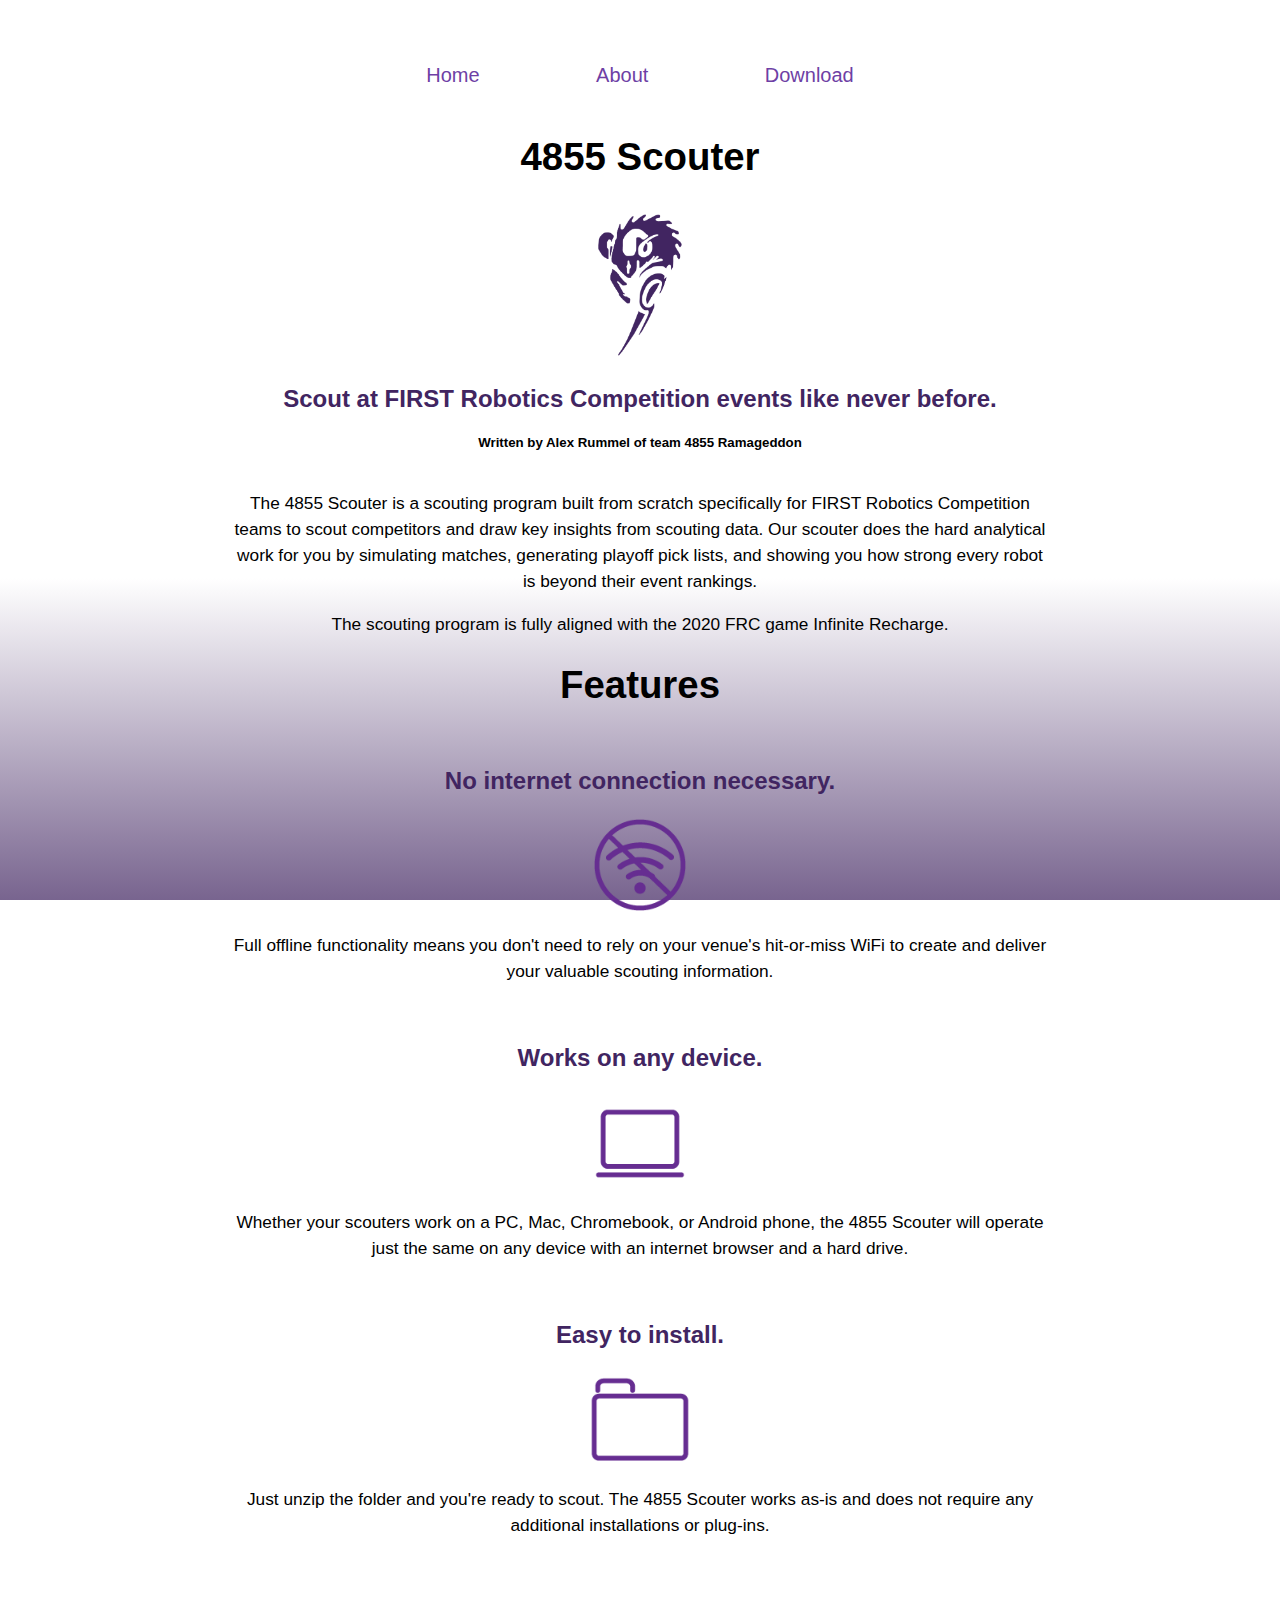
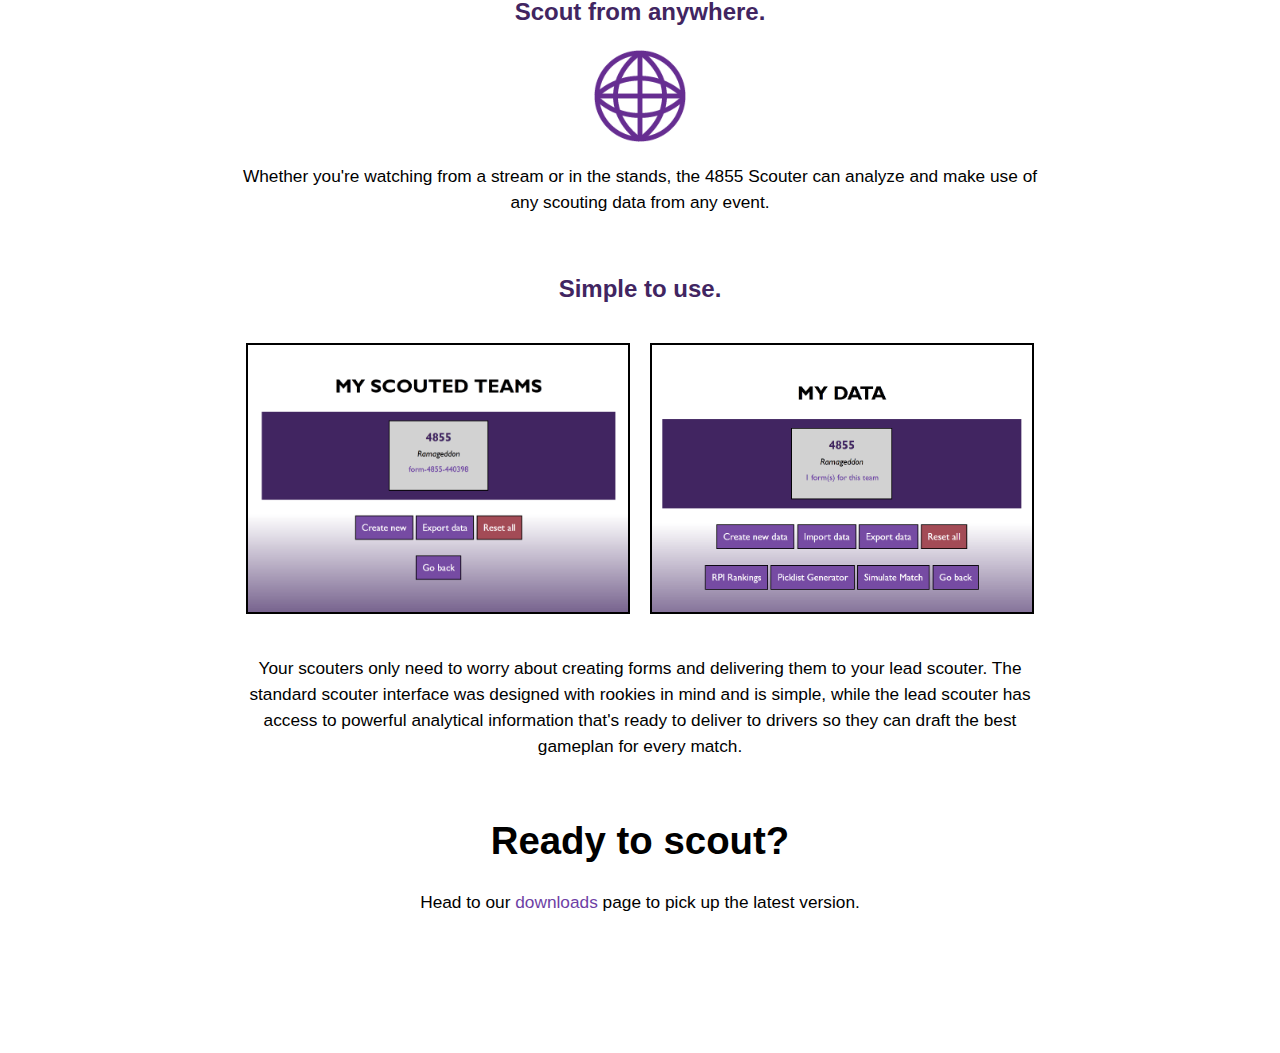
==== index.html @ 7366552e "Initial commit" ====
<!DOCTYPE html>
<html>
	<head>
		<meta charset="utf-8">
		<title>4855 Scouter</title>
		<link href="styles.css" rel="stylesheet" type="text/css">
	</head>
	<body>
		<nav>
			<ul>
				<li><a href="index.html">Home</a></li>
				<li><a href="about.html">About</a></li>
				<li><a href="download.html">Download</a></li>
			</ul>
		</nav>
		<header>
			<h1>4855 Scouter</h1>
			<img id="titleRam" src="ramageddonlogopurple.png" alt="logo"/>
			<h2>Scout at FIRST Robotics Competition events like never before.</h2>
			<h5>Written by Alex Rummel of team 4855 Ramageddon</h5>
		</header>
		<main>
			<p style="text-align: center;">
				The 4855 Scouter is a scouting program built from scratch specifically for FIRST Robotics Competition teams to scout competitors and draw key insights from scouting data.
				Our scouter does the hard analytical work for you by simulating matches, generating playoff pick lists, and showing you how strong every robot is beyond their event rankings.
			</p>
			<p style="text-align: center;">
				The scouting program is fully aligned with the 2020 FRC game Infinite Recharge.
			</p>
			<h1>Features</h1>
			<article>
				<h2>No internet connection necessary.</h2>
				<img class="headerIcon" src="images/head-wifi.png" alt="No internet connection necesssary."/>
				<p>Full offline functionality means you don't need to rely on your venue's hit-or-miss WiFi to create and deliver your valuable scouting information.</p>
			</article>
			<article>
				<h2>Works on any device.</h2>
				<img class="headerIcon" src="images/head-device.png" alt="Works on any device."/>
				<p>Whether your scouters work on a PC, Mac, Chromebook, or Android phone, the 4855 Scouter will operate just the same on any device with an internet browser and a hard drive.</p>
			</article>
			<article>
				<h2>Easy to install.</h2>
				<img class="headerIcon" src="images/head-file.png" alt="Easy to install."/>
				<p>Just unzip the folder and you're ready to scout. The 4855 Scouter works as-is and does not require any additional installations or plug-ins.</p>
			</article>
			<article>
				<h2>Scout from anywhere.</h2>
				<img class="headerIcon" src="images/head-globe.png" alt="Scout from anywhere."/>
				<p>Whether you're watching from a stream or in the stands, the 4855 Scouter can analyze and make use of any scouting data from any event.</p>
			</article>
			<article>
				<h2>Simple to use.</h2>
				<img class="screenshot" src="images/screenshots/scouter-interface.png" alt="The basic scouter interface"/>
				<img class="screenshot" src="images/screenshots/master-interface.png" alt="The more complex lead scouter interface"/>
				<p>Your scouters only need to worry about creating forms and delivering them to your lead scouter. The standard scouter interface was designed with rookies in mind and is simple, while the lead scouter has access to powerful analytical information that's ready to deliver to drivers so they can draft the best gameplan for every match.</p>
			</article>
			<article>
				<h1>Ready to scout?</h1>
				<p>Head to our <a href="download.html">downloads</a> page to pick up the latest version.</p>
			</article>
		</main>
	</body>
</html>
---- styles.css ----
/* CSS Document */

html {
	min-height: 100%;
}
body {
	padding: 40px 2% 70px;
	font-family: "Gill Sans", "Gill Sans MT", "Myriad Pro", "DejaVu Sans Condensed", Helvetica, Arial, "sans-serif";
	background-image: -webkit-linear-gradient(270deg,rgba(255,255,255,1.00) 64.25%,rgba(65,37,97,0.71) 100%);
	background-image: -moz-linear-gradient(270deg,rgba(255,255,255,1.00) 64.25%,rgba(65,37,97,0.71) 100%);
	background-image: -o-linear-gradient(270deg,rgba(255,255,255,1.00) 64.25%,rgba(65,37,97,0.71) 100%);
	background-image: linear-gradient(180deg,rgba(255,255,255,1.00) 64.25%,rgba(65,37,97,0.71) 100%);
	background-repeat: no-repeat;
	background-size: cover;
	background-position: bottom;
	background-attachment: fixed;
}
p {
	line-height: 26px;
	font-size: 108%;
}
main {
	max-width: 820px;
	margin: 40px auto;
}
h1 {
	text-align: center;
	font-size: 240%;
}
h2 {
	color: #412561;
	text-align: center;
}
h3, h4, h5 {
	text-align: center;
}
strong {
	text-decoration: none;
}
a {
	font-weight: 250;
	color: #6E3FA5;
	text-decoration: none;
}
a:hover {
	color: #9E77CB;
}
h2 a {
	font-weight: bold;
}
nav {
	width: 100%;
	max-width: 800px;
	margin: 16px auto 48px;
}
nav ul {
	list-style-type: none;
	display: block;
	padding-left: 0;
	width: 100%;
	text-align: center;
}
nav ul li {
	display: inline-block;
	margin: 0 56px;
	text-align: center;
	font-size: 125%;
}
article {
	margin: 60px 0;
	text-align: center;
}
#titleRam {
	width: 100px;
	margin: auto;
	display: block;
	height: auto;
}
.headerIcon {
	width: 100px;
	margin: auto;
	display: block;
	height: auto;
}
.screenshot {
	width: 380px;
	border: 2px black solid;
	height: auto;
	text-align: center;
	display: inline-block;
	margin: 20px 8px;
}
#buttonList, .buttonList {
	text-align: center;
	margin-top: 32px;
	font-size: 120%;
}
#buttonList a, .buttonList a {
	background-color: #764BA3;
	color: white;
	display: inline-block;
	border: 2px solid #000;
	padding: 12px;
	text-decoration: none;
}
#buttonList a:hover, .buttonList a:hover {
	background-color: #9f7cc3;
}
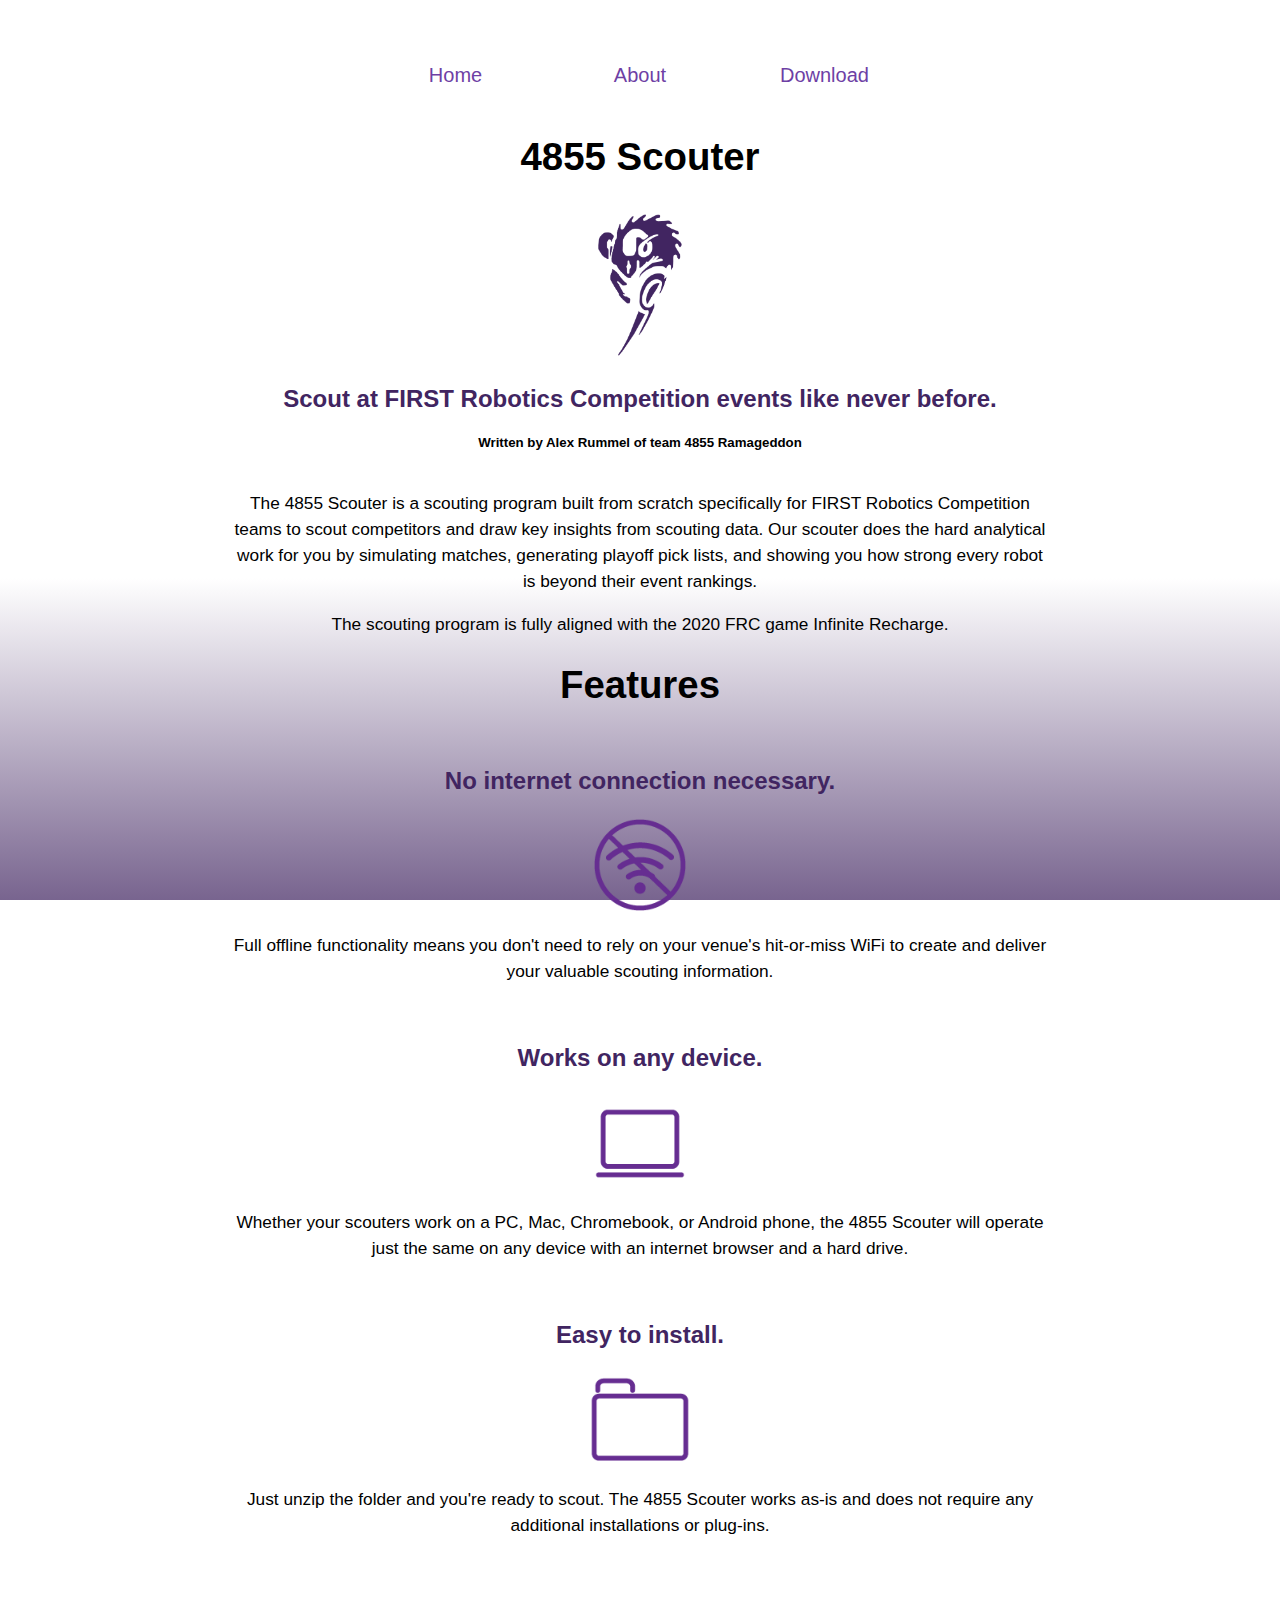
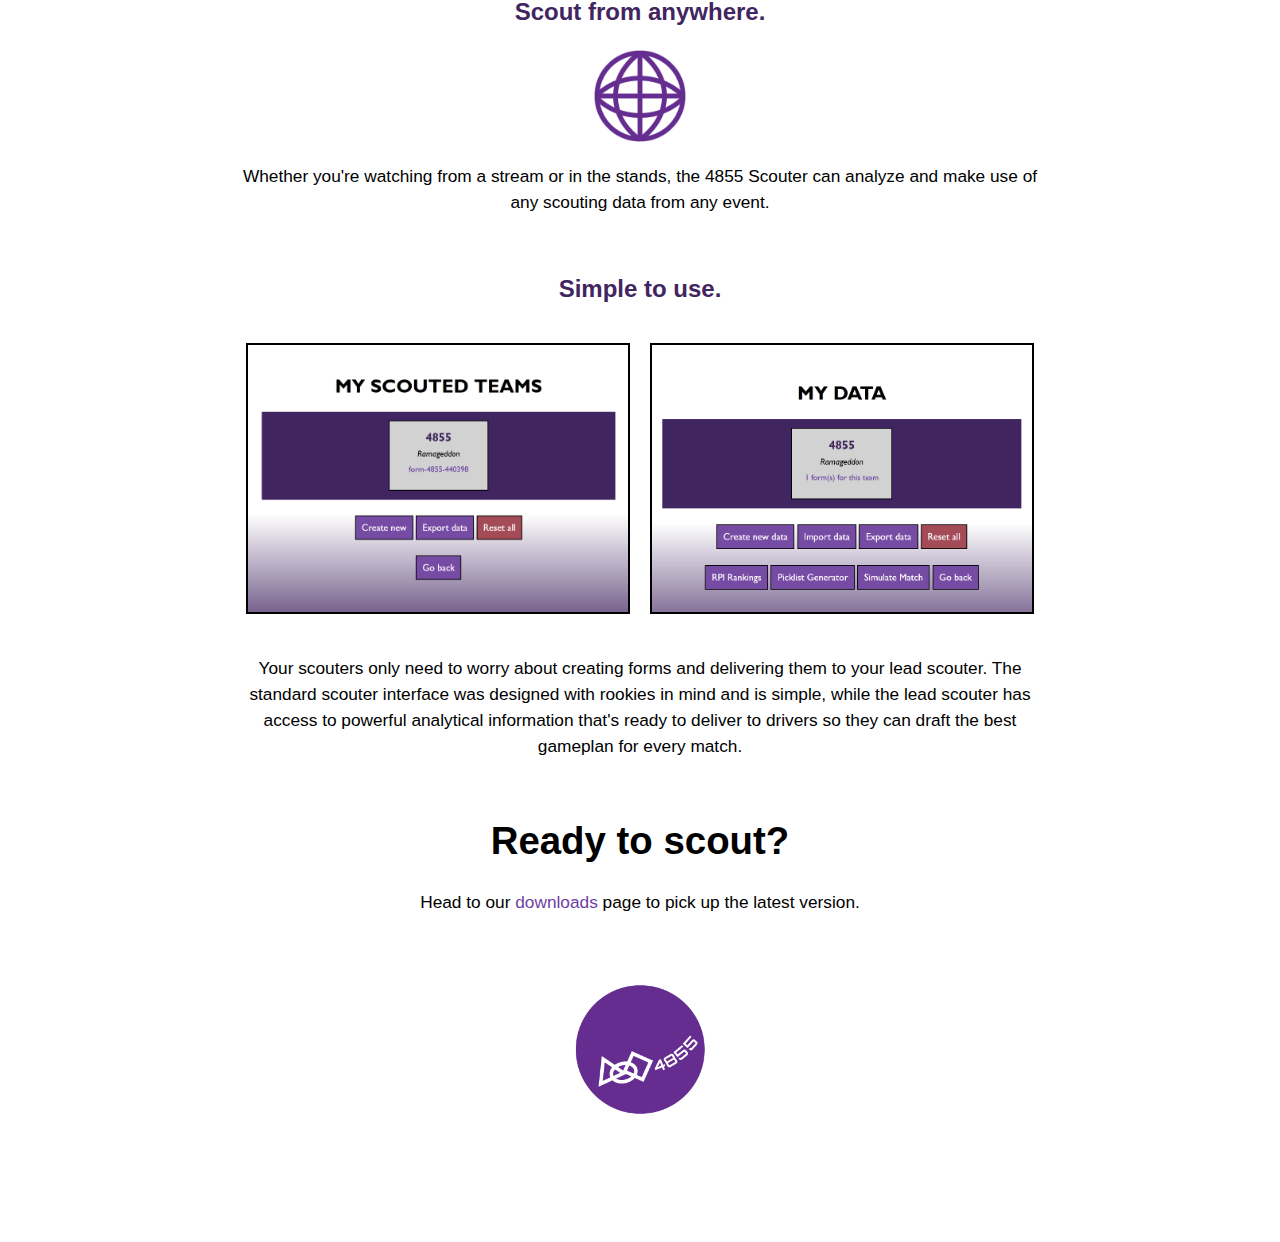
==== commit 2ed1cd12: "Responsiveness" ====
--- a/index.html
+++ b/index.html
@@ -58,6 +58,7 @@
 				<h1>Ready to scout?</h1>
 				<p>Head to our <a href="download.html">downloads</a> page to pick up the latest version.</p>
 			</article>
+			<img id="powerCell" src="images/power-cell.png" alt="4855"/>
 		</main>
 	</body>
 </html>--- a/styles.css
+++ b/styles.css
@@ -62,9 +62,10 @@
 }
 nav ul li {
 	display: inline-block;
-	margin: 0 56px;
+	margin: 0 5%;
 	text-align: center;
 	font-size: 125%;
+	width: 100px;
 }
 article {
 	margin: 60px 0;
@@ -72,6 +73,12 @@
 }
 #titleRam {
 	width: 100px;
+	margin: auto;
+	display: block;
+	height: auto;
+}
+#powerCell {
+	width: 150px;
 	margin: auto;
 	display: block;
 	height: auto;
@@ -90,12 +97,12 @@
 	display: inline-block;
 	margin: 20px 8px;
 }
-#buttonList, .buttonList {
+.buttonList {
 	text-align: center;
 	margin-top: 32px;
 	font-size: 120%;
 }
-#buttonList a, .buttonList a {
+.buttonList a {
 	background-color: #764BA3;
 	color: white;
 	display: inline-block;
@@ -103,6 +110,19 @@
 	padding: 12px;
 	text-decoration: none;
 }
-#buttonList a:hover, .buttonList a:hover {
+.buttonList a:hover {
 	background-color: #9f7cc3;
 }
+
+@media screen and (max-width: 476px) {
+	nav ul li {
+		width: 100%;
+		margin: 15px 0;
+	}
+	nav {
+		margin: 6px auto 40px;
+	}
+	body {
+		padding-top: 10px;
+	}
+}
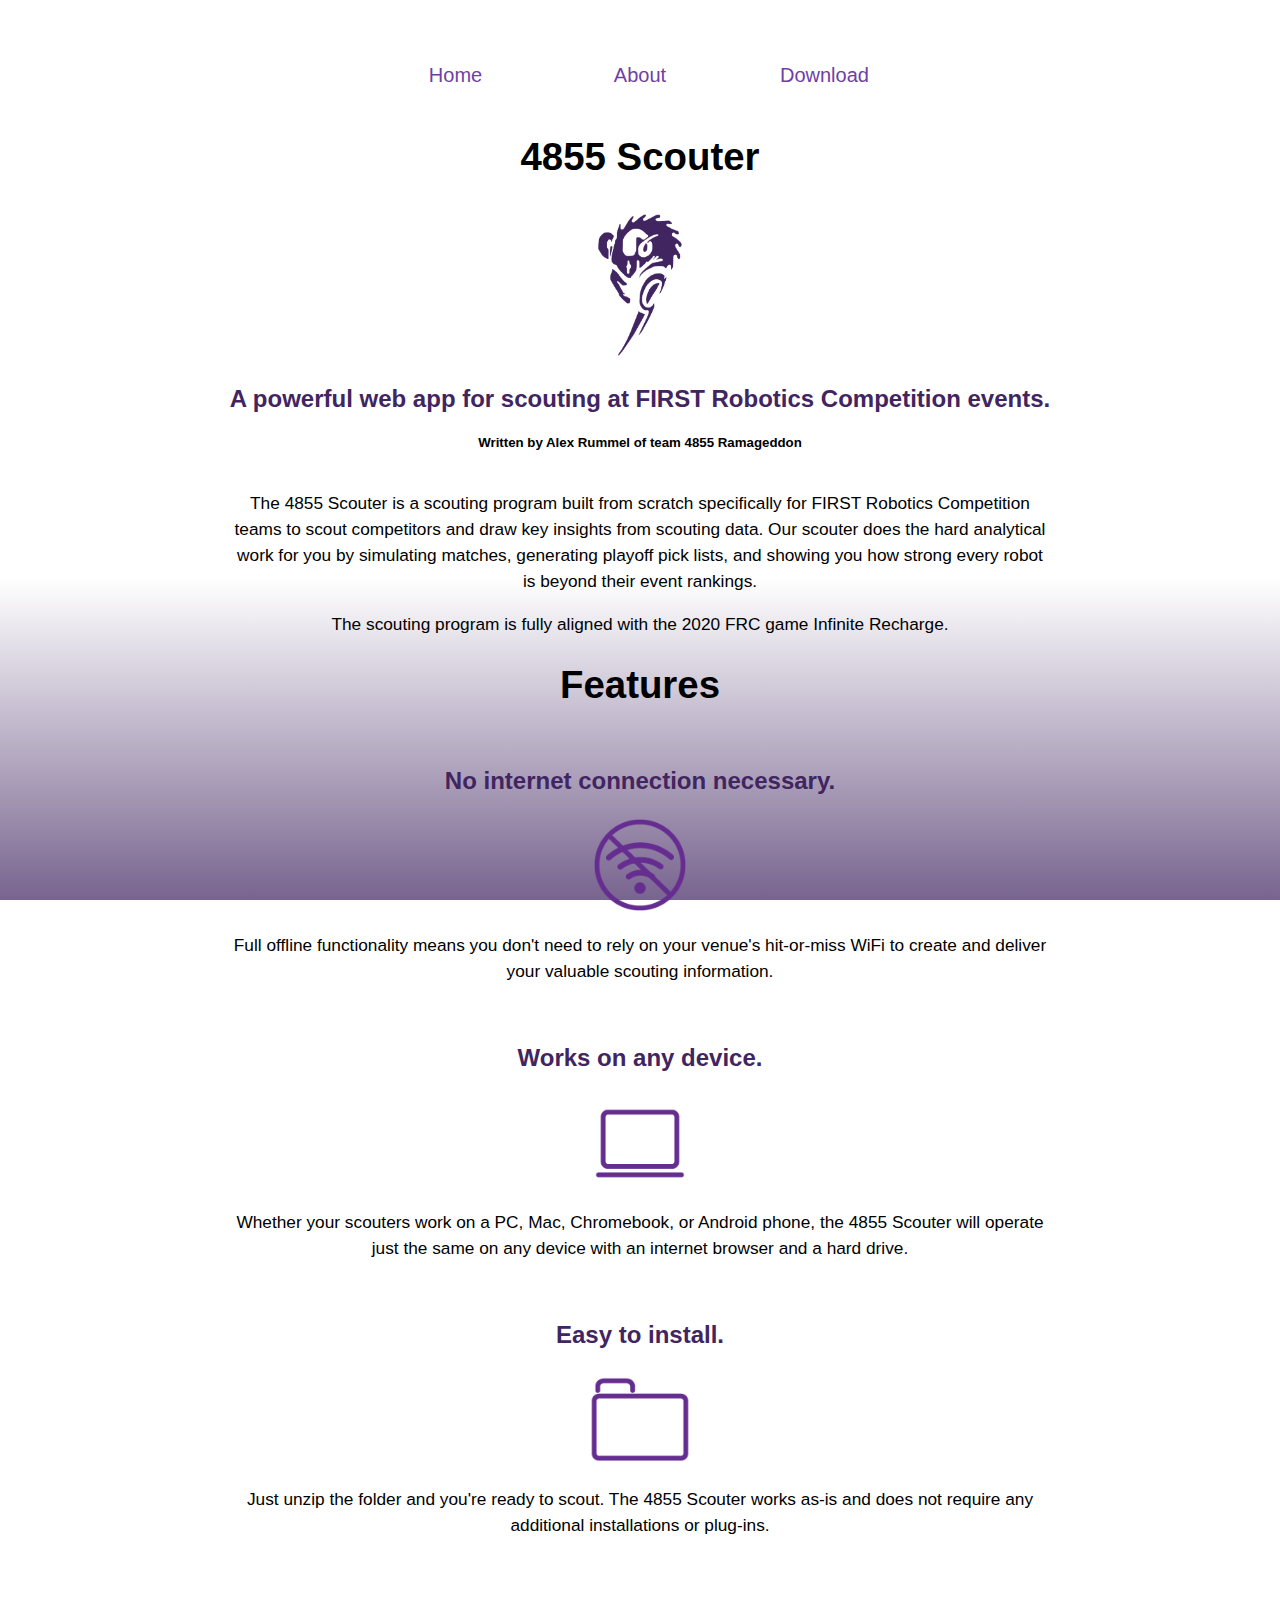
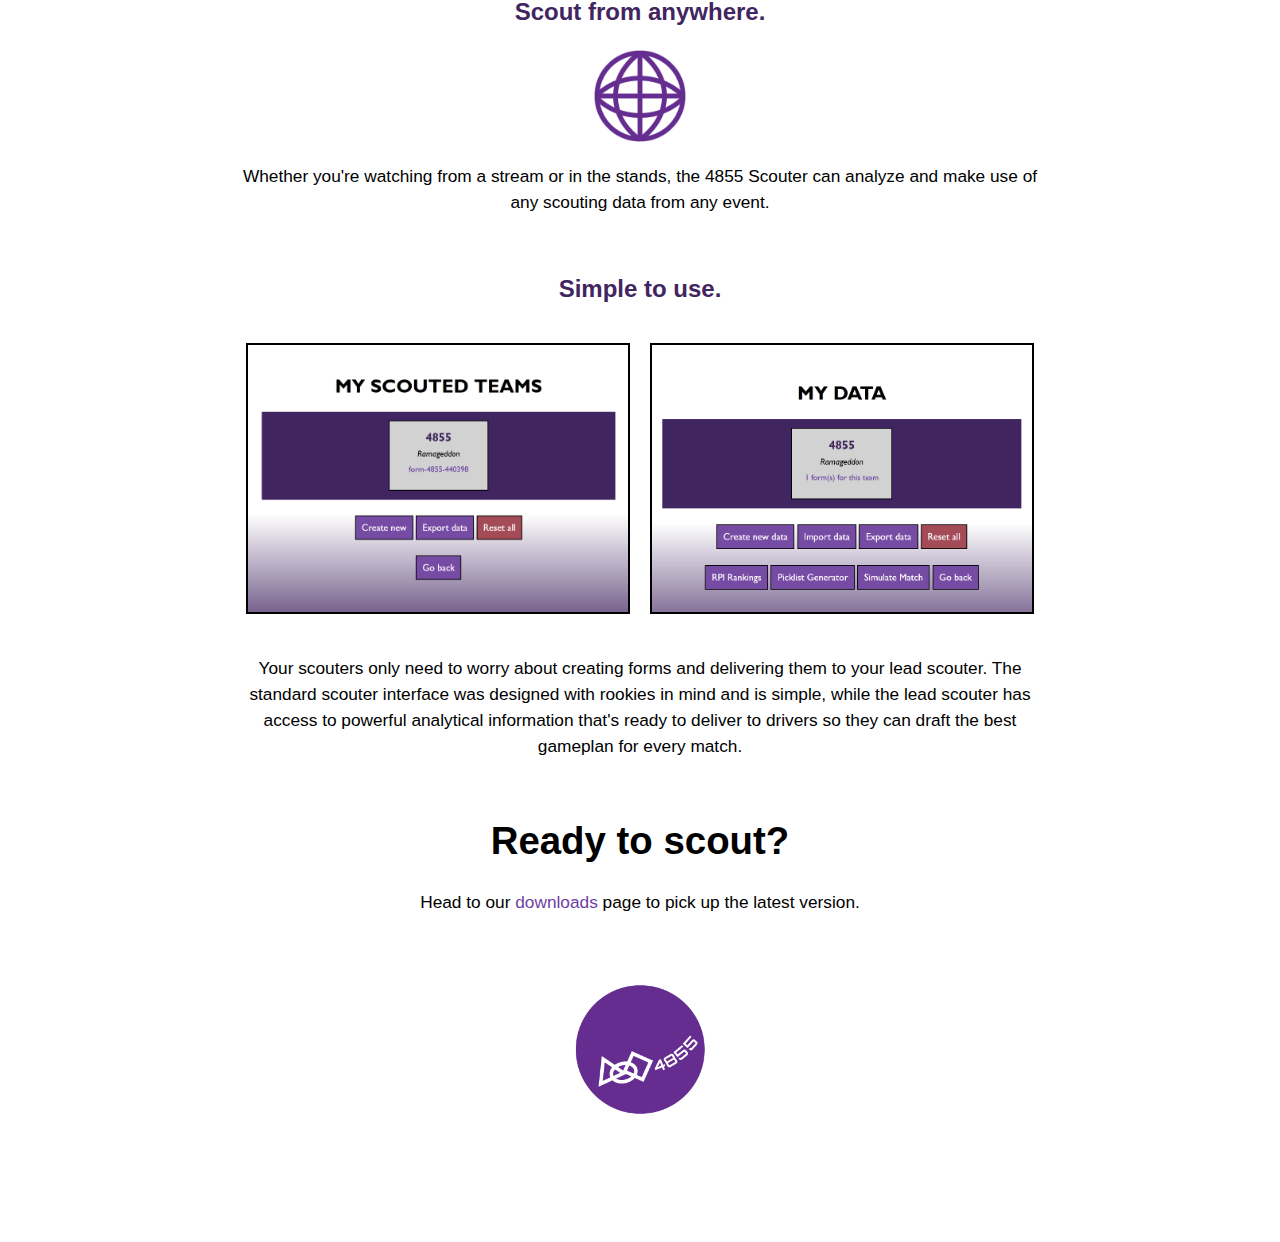
==== commit 53808ffc: "Minor changes in verbiage" ====
--- a/index.html
+++ b/index.html
@@ -16,7 +16,7 @@
 		<header>
 			<h1>4855 Scouter</h1>
 			<img id="titleRam" src="ramageddonlogopurple.png" alt="logo"/>
-			<h2>Scout at FIRST Robotics Competition events like never before.</h2>
+			<h2>A powerful web app for scouting at FIRST Robotics Competition events.</h2>
 			<h5>Written by Alex Rummel of team 4855 Ramageddon</h5>
 		</header>
 		<main>
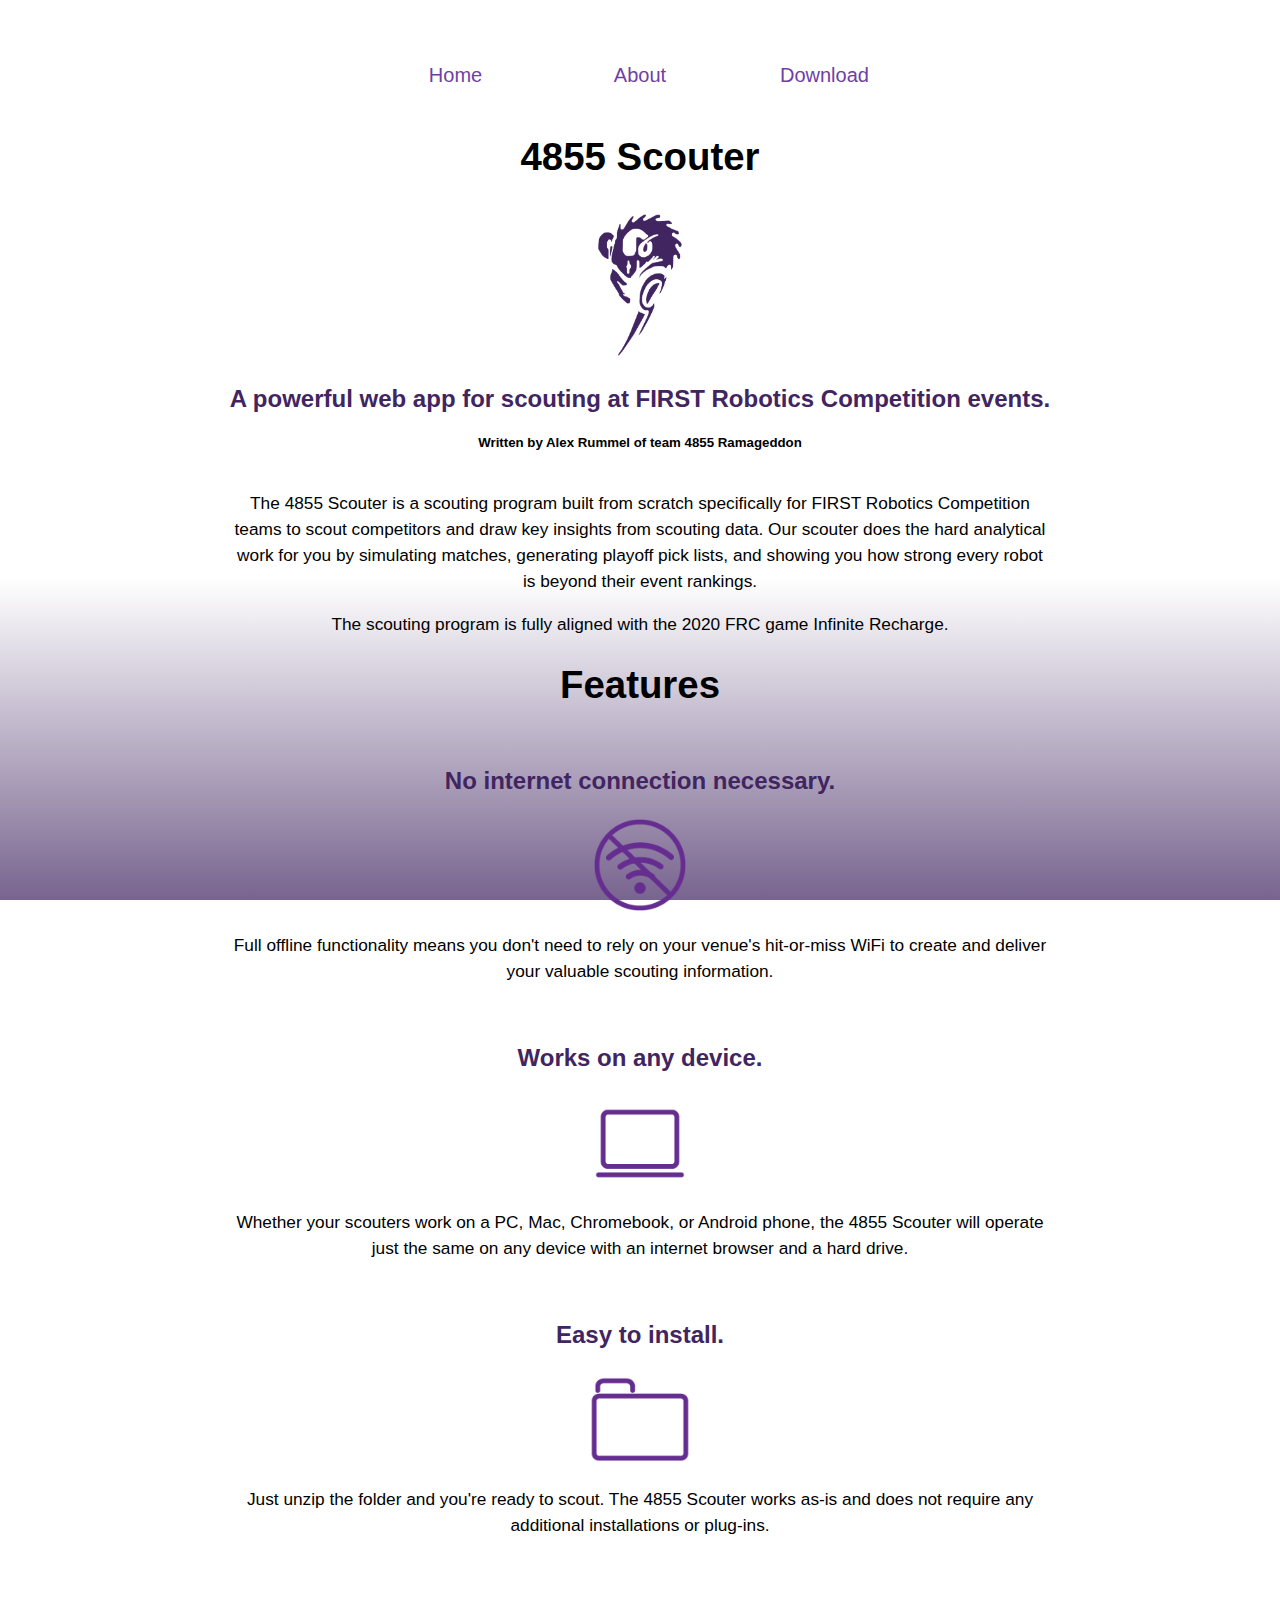
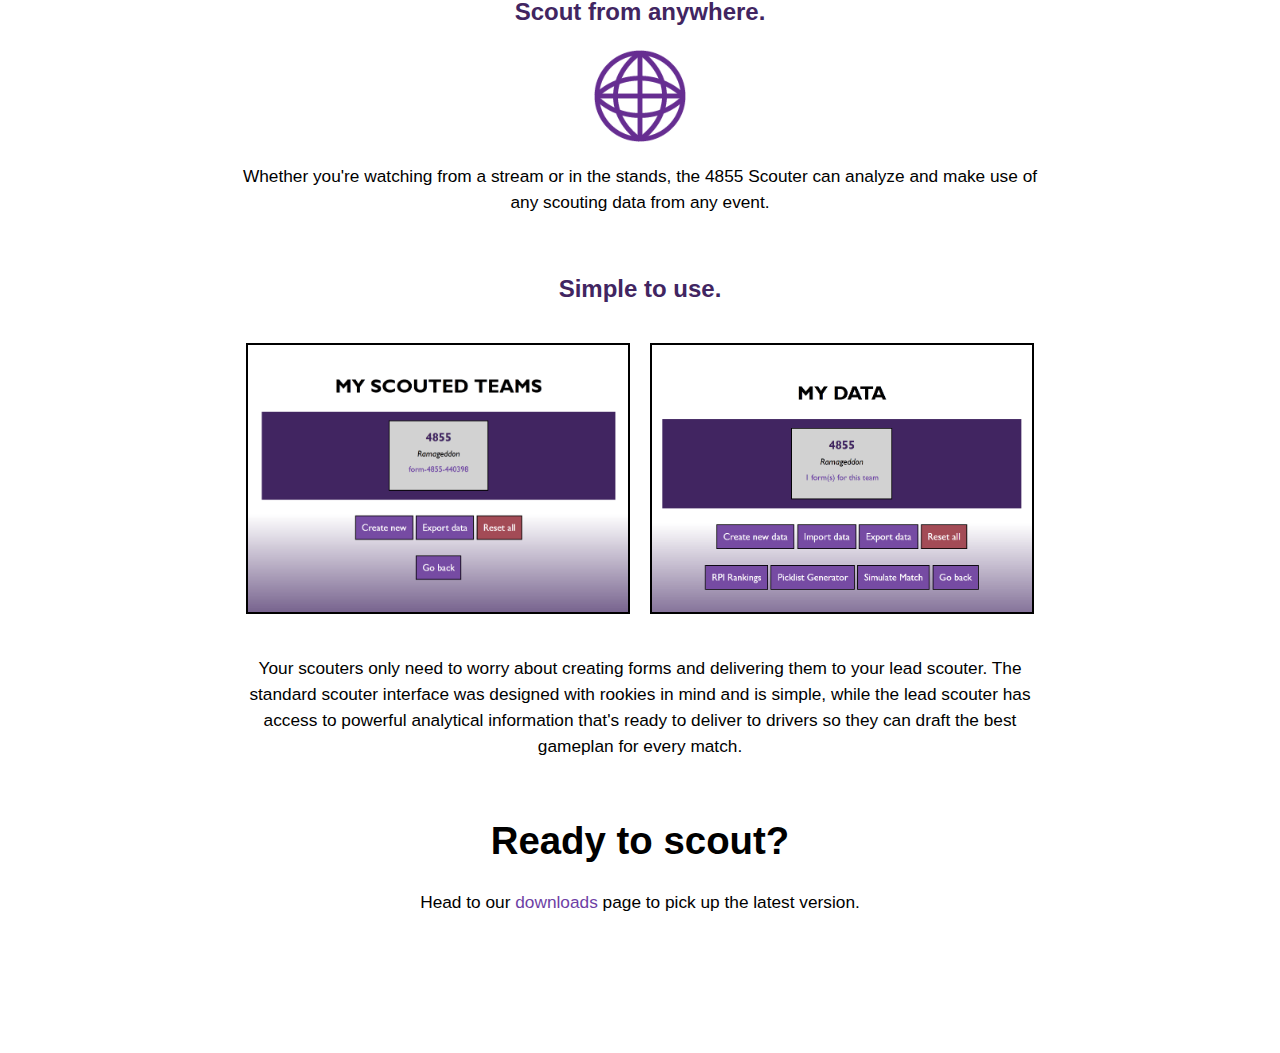
==== commit 9da3fb2a: "Removed image" ====
--- a/index.html
+++ b/index.html
@@ -58,7 +58,6 @@
 				<h1>Ready to scout?</h1>
 				<p>Head to our <a href="download.html">downloads</a> page to pick up the latest version.</p>
 			</article>
-			<img id="powerCell" src="images/power-cell.png" alt="4855"/>
 		</main>
 	</body>
 </html>